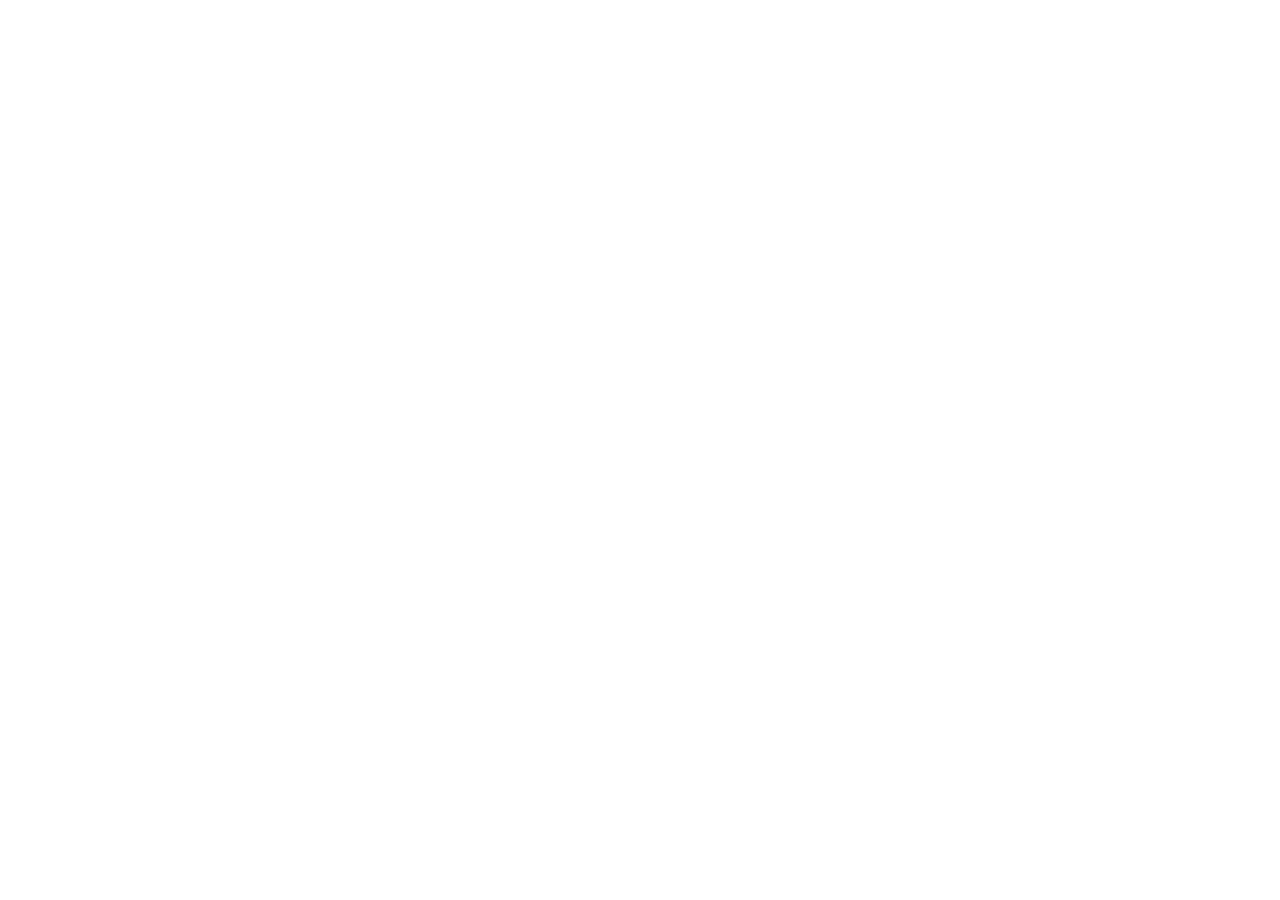
==== cliente/interfaz/index.html @ 5aaea363 "Modificado cómo se añade boostrap y añadida hoja propia" ====
<!DOCTYPE html>
<html>

<head>
	<meta charset="utf8">
	<meta name="viewport" content="width=device-width, initial-scale=1">
	<title>Interfaz de Frigorífico</title>
	<link rel="stylesheet" href="https://stackpath.bootstrapcdn.com/bootstrap/4.5.0/css/bootstrap.min.css" integrity="sha384-9aIt2nRpC12Uk9gS9baDl411NQApFmC26EwAOH8WgZl5MYYxFfc+NcPb1dKGj7Sk" crossorigin="anonymous">
	<link rel="stylesheet" href="style.css">
	<script src="../electro.js"></script>
	<script src="javascript.js"></script>
</head>

<body>
	<!-- 
	<button onclick="encenderLuzRefrigerador();">Encender luz refrigerador</button>
	<button onclick="apagarLuzRefrigerador();">Apagar luz refrigerador</button>
	-->


	<!-- NUESTROS SCRIPTS -->
	<script>
		//mostrarHora();
	</script>
	<!-- JAVASCRIPT BOOSTRAP -->
	<script src="https://code.jquery.com/jquery-3.5.1.slim.min.js" integrity="sha384-DfXdz2htPH0lsSSs5nCTpuj/zy4C+OGpamoFVy38MVBnE+IbbVYUew+OrCXaRkfj" crossorigin="anonymous"></script>
	<script src="https://cdn.jsdelivr.net/npm/popper.js@1.16.0/dist/umd/popper.min.js" integrity="sha384-Q6E9RHvbIyZFJoft+2mJbHaEWldlvI9IOYy5n3zV9zzTtmI3UksdQRVvoxMfooAo" crossorigin="anonymous"></script>
	<script src="https://stackpath.bootstrapcdn.com/bootstrap/4.5.0/js/bootstrap.min.js" integrity="sha384-OgVRvuATP1z7JjHLkuOU7Xw704+h835Lr+6QL9UvYjZE3Ipu6Tp75j7Bh/kR0JKI" crossorigin="anonymous"></script>

</body>

</html>
---- cliente/interfaz/style.css ----
html,
body {
  height: 100%
}
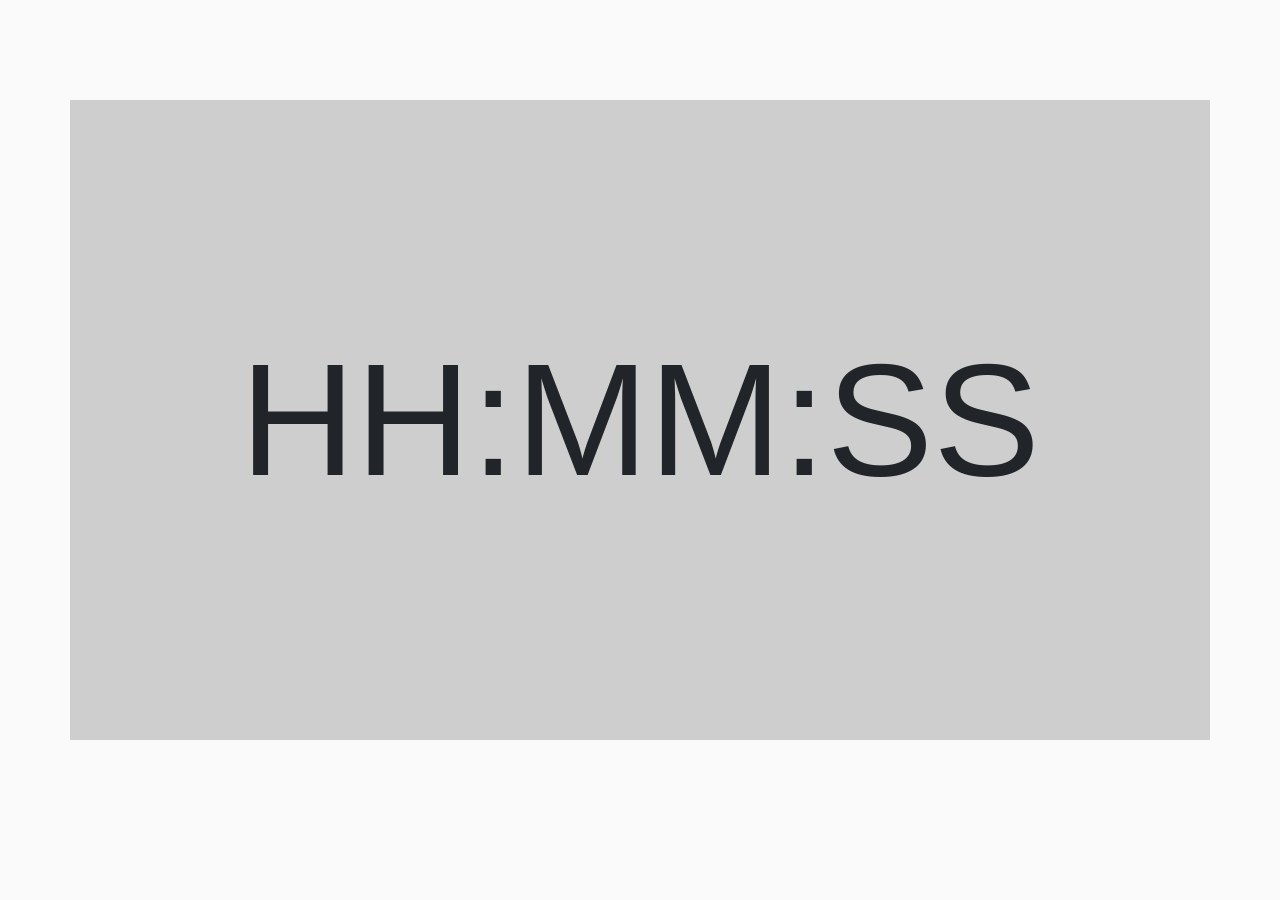
==== commit bbfdf424: "Estilo pantalla reloj terminado" ====
--- a/cliente/interfaz/index.html
+++ b/cliente/interfaz/index.html
@@ -16,7 +16,15 @@
 	<button onclick="encenderLuzRefrigerador();">Encender luz refrigerador</button>
 	<button onclick="apagarLuzRefrigerador();">Apagar luz refrigerador</button>
 	-->
-
+	<div class="container" id="pantallaReloj">
+		<div class="row h-100">
+			<div class="col-sm-12 my-auto">
+				<div class="card card-block w-40 mx-auto" id="horaReloj">
+					HH:MM:SS
+				</div>
+			</div>
+		</div>
+	  </div>
 
 	<!-- NUESTROS SCRIPTS -->
 	<script>
--- a/cliente/interfaz/style.css
+++ b/cliente/interfaz/style.css
@@ -1,4 +1,16 @@
-html,
 body {
-  height: 100%
+    background-color: #fafafa;
 }
+
+#pantallaReloj {
+    background-color: #cecece;
+    height: 40em;
+    margin-top: 100px;
+}
+
+#horaReloj {
+    background-color: #cecece;
+    text-align: center;
+    font-size: 10em;
+    border: none;
+}
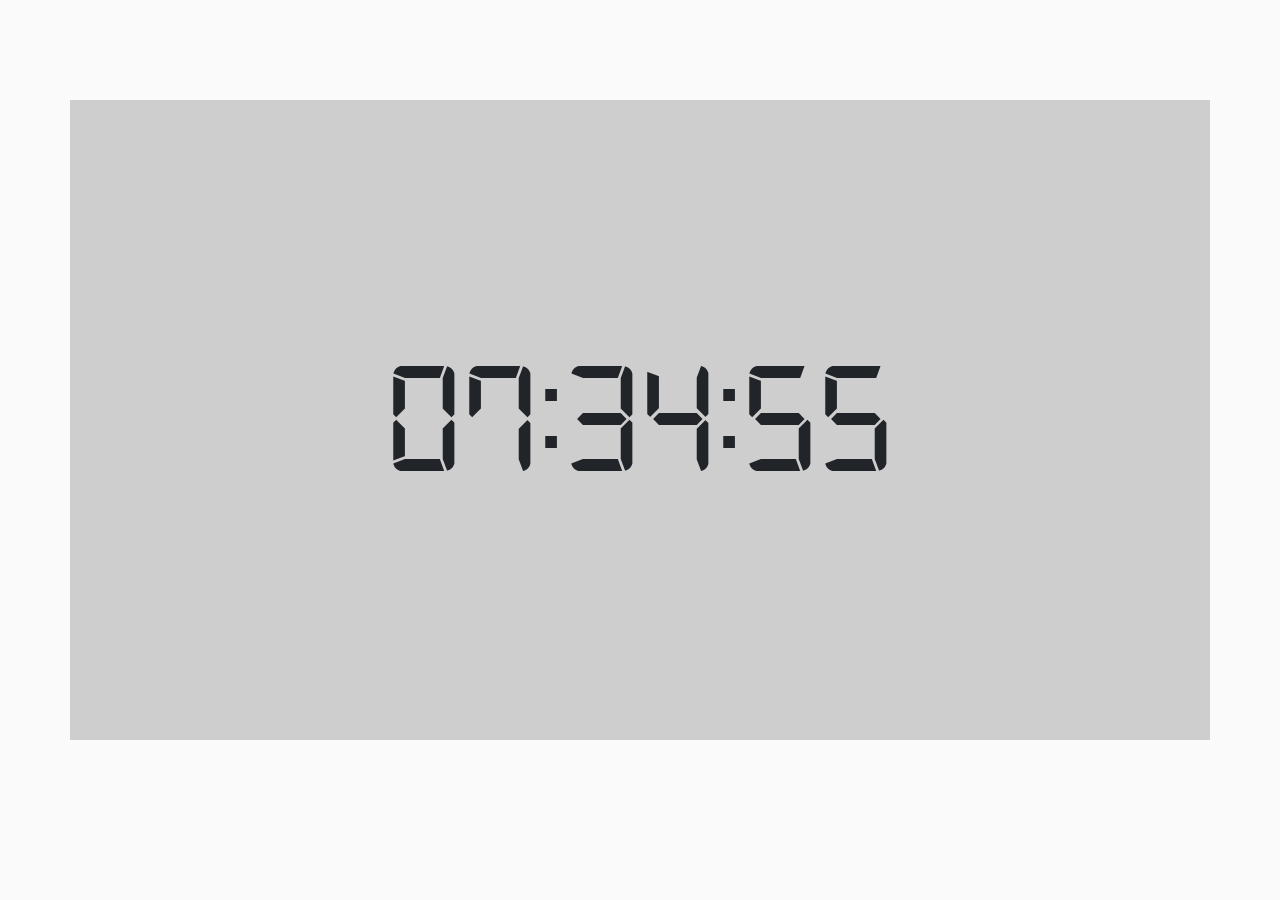
==== commit d8dbe0c0: "Pantalla inicial con reloj funcionando" ====
--- a/cliente/interfaz/index.html
+++ b/cliente/interfaz/index.html
@@ -28,7 +28,7 @@
 
 	<!-- NUESTROS SCRIPTS -->
 	<script>
-		//mostrarHora();
+		mostrarHora();
 	</script>
 	<!-- JAVASCRIPT BOOSTRAP -->
 	<script src="https://code.jquery.com/jquery-3.5.1.slim.min.js" integrity="sha384-DfXdz2htPH0lsSSs5nCTpuj/zy4C+OGpamoFVy38MVBnE+IbbVYUew+OrCXaRkfj" crossorigin="anonymous"></script>
--- a/cliente/interfaz/style.css
+++ b/cliente/interfaz/style.css
@@ -1,3 +1,8 @@
+@font-face {
+    font-family: 'Reloj';
+    src: url('fuentes/digital-7.ttf') format('truetype');
+}  
+
 body {
     background-color: #fafafa;
 }
@@ -13,4 +18,6 @@
     text-align: center;
     font-size: 10em;
     border: none;
+    font-family: 'Reloj';
+    
 }
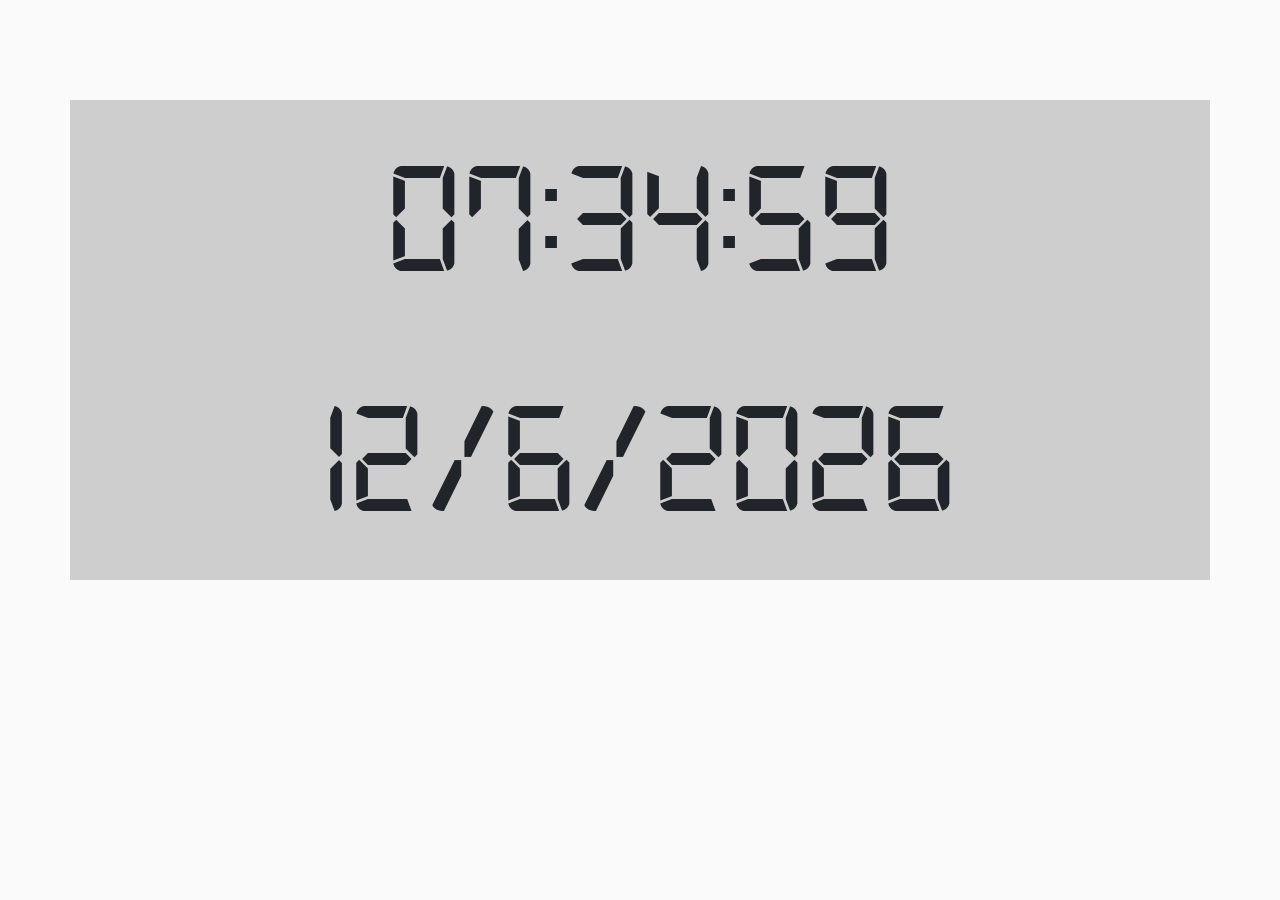
==== commit c42df5ee: "Reloj sale cuando no hay nada en pantalla" ====
--- a/cliente/interfaz/index.html
+++ b/cliente/interfaz/index.html
@@ -16,19 +16,21 @@
 	<button onclick="encenderLuzRefrigerador();">Encender luz refrigerador</button>
 	<button onclick="apagarLuzRefrigerador();">Apagar luz refrigerador</button>
 	-->
-	<div class="container" id="pantallaReloj">
-		<div class="row h-100">
+	<div class="container">
+
+		<!-- RELOJ QUE SOLO SE MUESTRA SI LA PANTALLA ESTÁ EN MODO 0 -->
+		<div class="row h-100" id="pantalla">
 			<div class="col-sm-12 my-auto">
-				<div class="card card-block w-40 mx-auto" id="horaReloj">
-					HH:MM:SS
-				</div>
+				<div class="card card-block w-40 mx-auto" id="horaReloj"></div>
+				<div class ="card card-block w-40 mx-auto" id="fechaReloj"></div>
 			</div>
 		</div>
-	  </div>
+	</div>
 
 	<!-- NUESTROS SCRIPTS -->
 	<script>
 		mostrarHora();
+		mostrarFecha();
 	</script>
 	<!-- JAVASCRIPT BOOSTRAP -->
 	<script src="https://code.jquery.com/jquery-3.5.1.slim.min.js" integrity="sha384-DfXdz2htPH0lsSSs5nCTpuj/zy4C+OGpamoFVy38MVBnE+IbbVYUew+OrCXaRkfj" crossorigin="anonymous"></script>
--- a/cliente/interfaz/style.css
+++ b/cliente/interfaz/style.css
@@ -7,7 +7,7 @@
     background-color: #fafafa;
 }
 
-#pantallaReloj {
+#pantalla {
     background-color: #cecece;
     height: 40em;
     margin-top: 100px;
@@ -19,5 +19,12 @@
     font-size: 10em;
     border: none;
     font-family: 'Reloj';
-    
+}
+
+#fechaReloj {
+    background-color: #cecece;
+    text-align: center;
+    font-size: 10em;
+    border: none;
+    font-family: 'Reloj';
 }
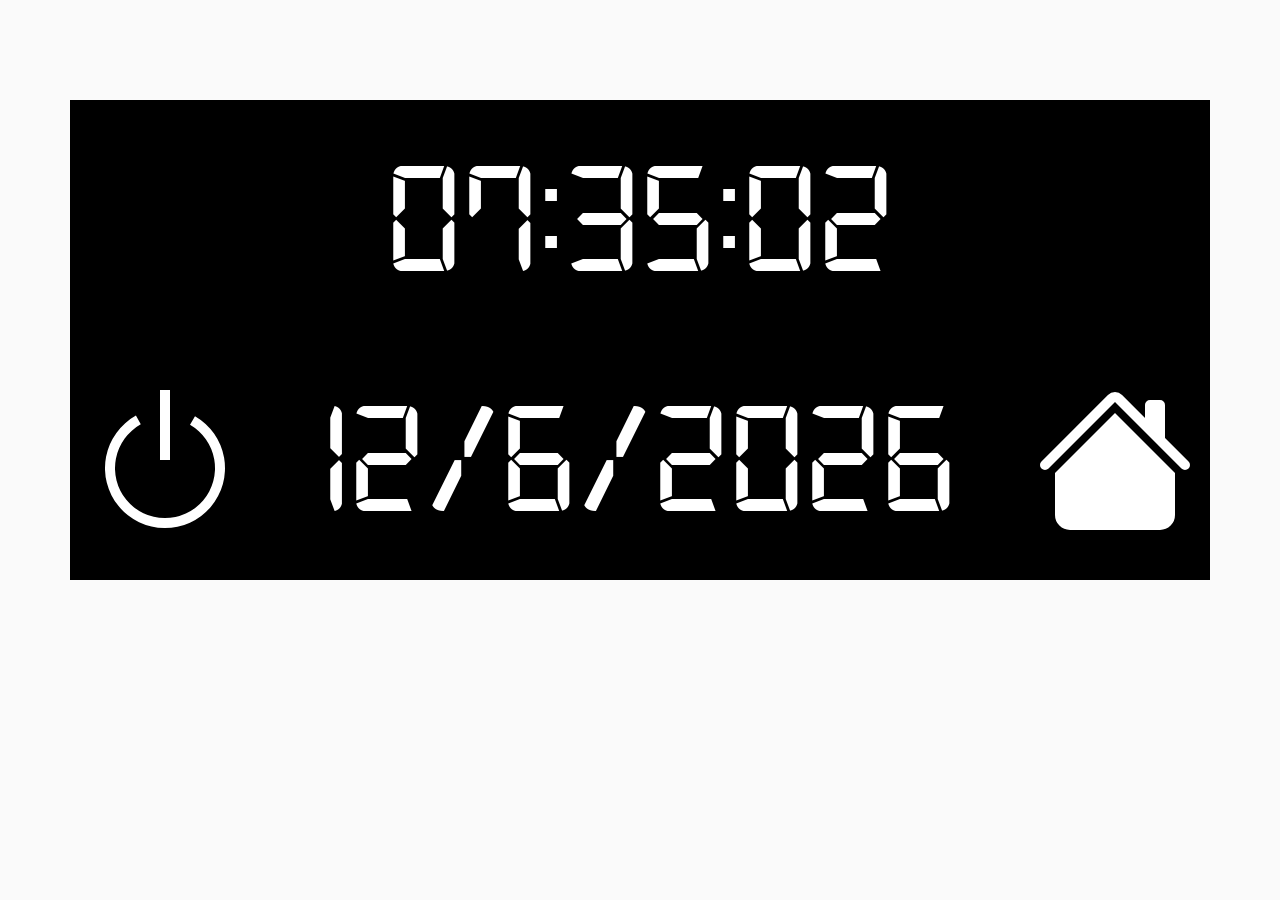
==== commit ddfdc414: "Pantalla reloj terminada" ====
--- a/cliente/interfaz/index.html
+++ b/cliente/interfaz/index.html
@@ -17,13 +17,32 @@
 	<button onclick="apagarLuzRefrigerador();">Apagar luz refrigerador</button>
 	-->
 	<div class="container">
-
 		<!-- RELOJ QUE SOLO SE MUESTRA SI LA PANTALLA ESTÁ EN MODO 0 -->
 		<div class="row h-100" id="pantalla">
-			<div class="col-sm-12 my-auto">
+			<div class="col-sm-12 my-auto divReloj">
 				<div class="card card-block w-40 mx-auto" id="horaReloj"></div>
+			</div>
+		</div>
+		<!-- ICONOS PARA BLOQUEAR PANTALLA Y PARA IR AL MENÚ + FECHA -->
+		<div class="row h-100 divReloj">
+			<div class="col-sm my-auto">
+				<svg class="bi bi-power" width="10em" height="10em" viewBox="0 0 16 16" fill="#ffffff" xmlns="http://www.w3.org/2000/svg">
+					<path fill-rule="evenodd" d="M5.578 4.437a5 5 0 1 0 4.922.044l.5-.866a6 6 0 1 1-5.908-.053l.486.875z"/>
+					<path fill-rule="evenodd" d="M7.5 8V1h1v7h-1z"/>
+				</svg>
+			</div>
+
+			<div class="col-8">
 				<div class ="card card-block w-40 mx-auto" id="fechaReloj"></div>
 			</div>
+
+			<div class="col-sm my-auto">
+				<svg class="bi bi-house-fill" width="10em" height="10em" viewBox="0 0 16 16" fill="#ffffff" xmlns="http://www.w3.org/2000/svg">
+					<path fill-rule="evenodd" d="M8 3.293l6 6V13.5a1.5 1.5 0 0 1-1.5 1.5h-9A1.5 1.5 0 0 1 2 13.5V9.293l6-6zm5-.793V6l-2-2V2.5a.5.5 0 0 1 .5-.5h1a.5.5 0 0 1 .5.5z"/>
+					<path fill-rule="evenodd" d="M7.293 1.5a1 1 0 0 1 1.414 0l6.647 6.646a.5.5 0 0 1-.708.708L8 2.207 1.354 8.854a.5.5 0 1 1-.708-.708L7.293 1.5z"/>
+				</svg>
+			</div>
+
 		</div>
 	</div>
 
--- a/cliente/interfaz/style.css
+++ b/cliente/interfaz/style.css
@@ -8,13 +8,16 @@
 }
 
 #pantalla {
-    background-color: #cecece;
+    /* background-color: #cecece; */
+    background-color: black;
     height: 40em;
     margin-top: 100px;
 }
 
 #horaReloj {
-    background-color: #cecece;
+    color: white;
+    /* background-color: #cecece; */
+    background-color: black;
     text-align: center;
     font-size: 10em;
     border: none;
@@ -22,9 +25,15 @@
 }
 
 #fechaReloj {
-    background-color: #cecece;
+    /* background-color: #cecece; */
+    background-color: black;
+    color: white;
     text-align: center;
     font-size: 10em;
     border: none;
     font-family: 'Reloj';
+}
+
+.divReloj {
+    background-color: black;
 }
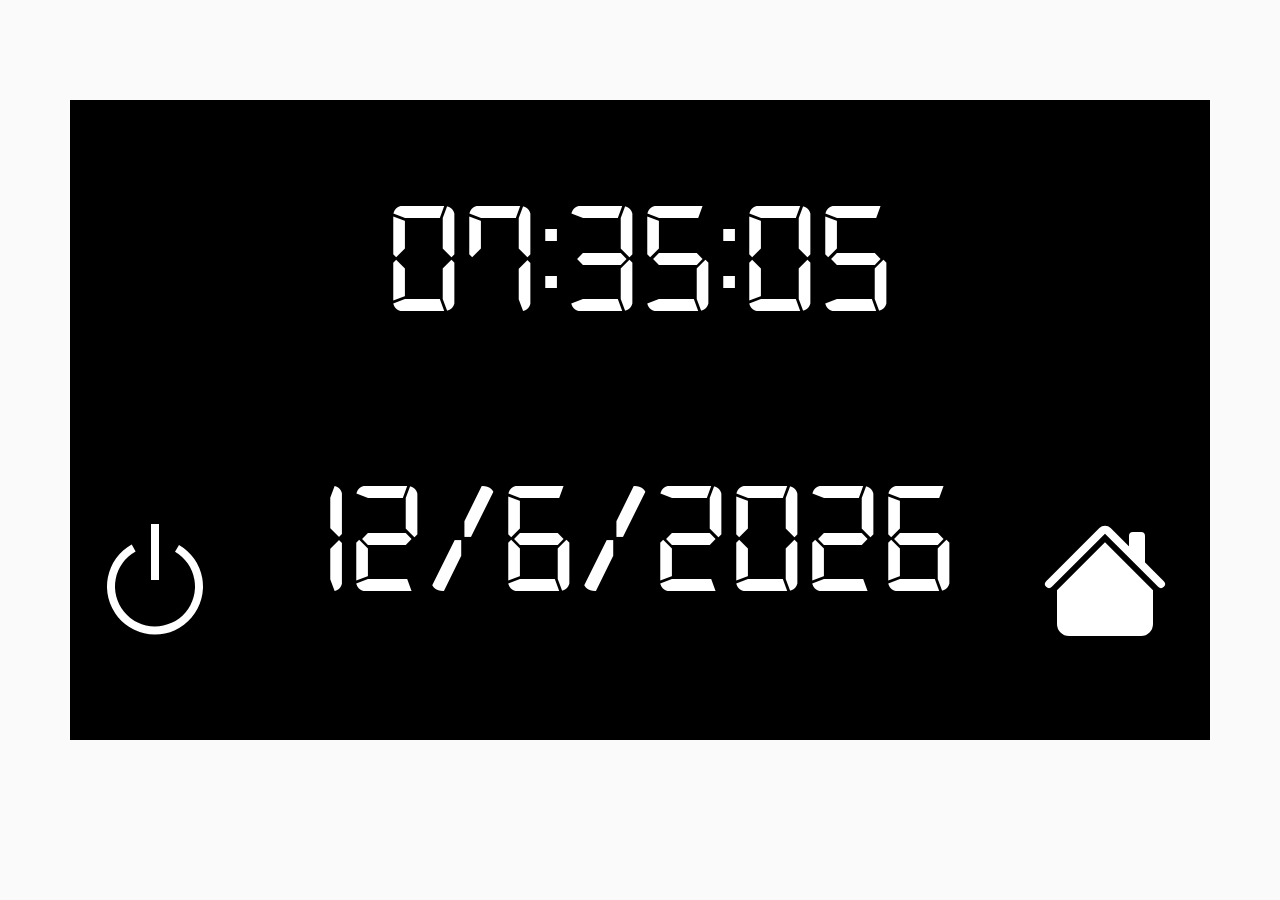
==== commit 9c915ad7: "Terminada parte 1 del reloj" ====
--- a/cliente/interfaz/index.html
+++ b/cliente/interfaz/index.html
@@ -16,7 +16,7 @@
 	<button onclick="encenderLuzRefrigerador();">Encender luz refrigerador</button>
 	<button onclick="apagarLuzRefrigerador();">Apagar luz refrigerador</button>
 	-->
-	<div class="container">
+	<div class="container" id="tamPantalla">
 		<!-- RELOJ QUE SOLO SE MUESTRA SI LA PANTALLA ESTÁ EN MODO 0 -->
 		<div class="row h-100" id="pantalla">
 			<div class="col-sm-12 my-auto divReloj">
@@ -25,22 +25,27 @@
 		</div>
 		<!-- ICONOS PARA BLOQUEAR PANTALLA Y PARA IR AL MENÚ + FECHA -->
 		<div class="row h-100 divReloj">
+			<!-- Botón apagado pantalla -->
 			<div class="col-sm my-auto">
-				<svg class="bi bi-power" width="10em" height="10em" viewBox="0 0 16 16" fill="#ffffff" xmlns="http://www.w3.org/2000/svg">
-					<path fill-rule="evenodd" d="M5.578 4.437a5 5 0 1 0 4.922.044l.5-.866a6 6 0 1 1-5.908-.053l.486.875z"/>
-					<path fill-rule="evenodd" d="M7.5 8V1h1v7h-1z"/>
-				</svg>
+				<button class="botonesInicio" onclick="cambiarEstadoPantalla();">
+					<svg class="bi bi-power" width="8em" height="8em" viewBox="0 0 16 16" fill="#ffffff" xmlns="http://www.w3.org/2000/svg">
+						<path fill-rule="evenodd" d="M5.578 4.437a5 5 0 1 0 4.922.044l.5-.866a6 6 0 1 1-5.908-.053l.486.875z"/>
+						<path fill-rule="evenodd" d="M7.5 8V1h1v7h-1z"/>
+					</svg>
+				</button>
 			</div>
-
+			<!-- Fecha -->
 			<div class="col-8">
 				<div class ="card card-block w-40 mx-auto" id="fechaReloj"></div>
 			</div>
-
+			<!-- Botón pantalla inicio -->
 			<div class="col-sm my-auto">
-				<svg class="bi bi-house-fill" width="10em" height="10em" viewBox="0 0 16 16" fill="#ffffff" xmlns="http://www.w3.org/2000/svg">
-					<path fill-rule="evenodd" d="M8 3.293l6 6V13.5a1.5 1.5 0 0 1-1.5 1.5h-9A1.5 1.5 0 0 1 2 13.5V9.293l6-6zm5-.793V6l-2-2V2.5a.5.5 0 0 1 .5-.5h1a.5.5 0 0 1 .5.5z"/>
-					<path fill-rule="evenodd" d="M7.293 1.5a1 1 0 0 1 1.414 0l6.647 6.646a.5.5 0 0 1-.708.708L8 2.207 1.354 8.854a.5.5 0 1 1-.708-.708L7.293 1.5z"/>
-				</svg>
+				<button class="botonesInicio">
+					<svg class="bi bi-house-fill botonesInicio" width="8em" height="8em" viewBox="0 0 16 16" fill="#ffffff" xmlns="http://www.w3.org/2000/svg">
+						<path fill-rule="evenodd" d="M8 3.293l6 6V13.5a1.5 1.5 0 0 1-1.5 1.5h-9A1.5 1.5 0 0 1 2 13.5V9.293l6-6zm5-.793V6l-2-2V2.5a.5.5 0 0 1 .5-.5h1a.5.5 0 0 1 .5.5z"/>
+						<path fill-rule="evenodd" d="M7.293 1.5a1 1 0 0 1 1.414 0l6.647 6.646a.5.5 0 0 1-.708.708L8 2.207 1.354 8.854a.5.5 0 1 1-.708-.708L7.293 1.5z"/>
+					</svg>
+				</button>
 			</div>
 
 		</div>
--- a/cliente/interfaz/style.css
+++ b/cliente/interfaz/style.css
@@ -10,10 +10,14 @@
 #pantalla {
     /* background-color: #cecece; */
     background-color: black;
-    height: 40em;
+    /* height: 60em; */
     margin-top: 100px;
 }
 
+#tamPantalla
+{
+    height: 20em;
+}
 #horaReloj {
     color: white;
     /* background-color: #cecece; */
@@ -36,4 +40,12 @@
 
 .divReloj {
     background-color: black;
+}
+
+.botonesInicio {
+    background-color: rgba(0, 0, 0, 0);
+    border: none;
+}
+.botonesInicio:focus {
+    outline-color: rgb(184, 184, 184);
 }
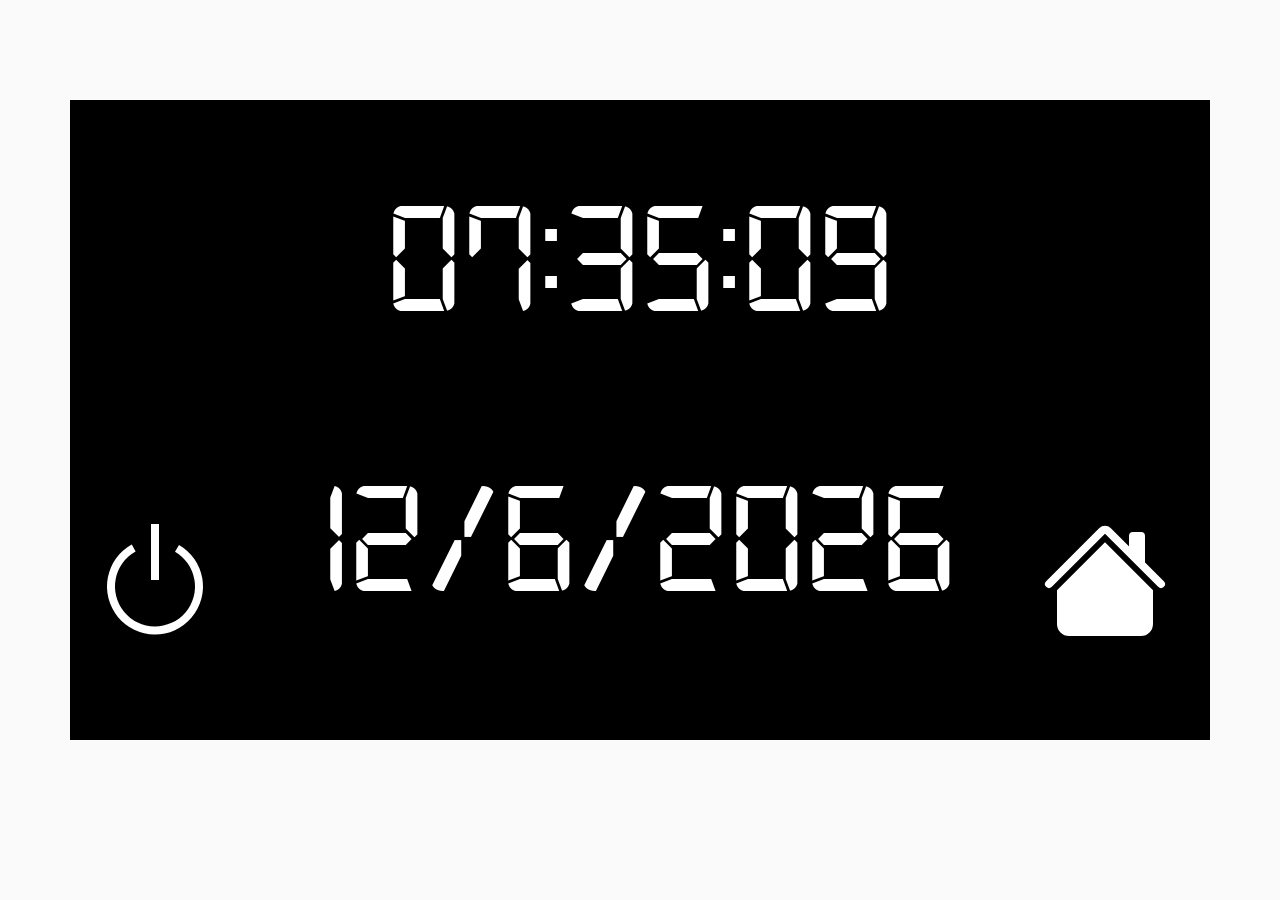
==== commit 7ac43007: "Pantalla menu empezada" ====
--- a/cliente/interfaz/index.html
+++ b/cliente/interfaz/index.html
@@ -10,6 +10,8 @@
 	<script src="../electro.js"></script>
 	<script src="javascript.js"></script>
 </head>
+
+
 
 <body>
 	<!-- 
@@ -40,7 +42,7 @@
 			</div>
 			<!-- Botón pantalla inicio -->
 			<div class="col-sm my-auto">
-				<button class="botonesInicio">
+				<button class="botonesInicio" onclick="irMenuInicio();">
 					<svg class="bi bi-house-fill botonesInicio" width="8em" height="8em" viewBox="0 0 16 16" fill="#ffffff" xmlns="http://www.w3.org/2000/svg">
 						<path fill-rule="evenodd" d="M8 3.293l6 6V13.5a1.5 1.5 0 0 1-1.5 1.5h-9A1.5 1.5 0 0 1 2 13.5V9.293l6-6zm5-.793V6l-2-2V2.5a.5.5 0 0 1 .5-.5h1a.5.5 0 0 1 .5.5z"/>
 						<path fill-rule="evenodd" d="M7.293 1.5a1 1 0 0 1 1.414 0l6.647 6.646a.5.5 0 0 1-.708.708L8 2.207 1.354 8.854a.5.5 0 1 1-.708-.708L7.293 1.5z"/>
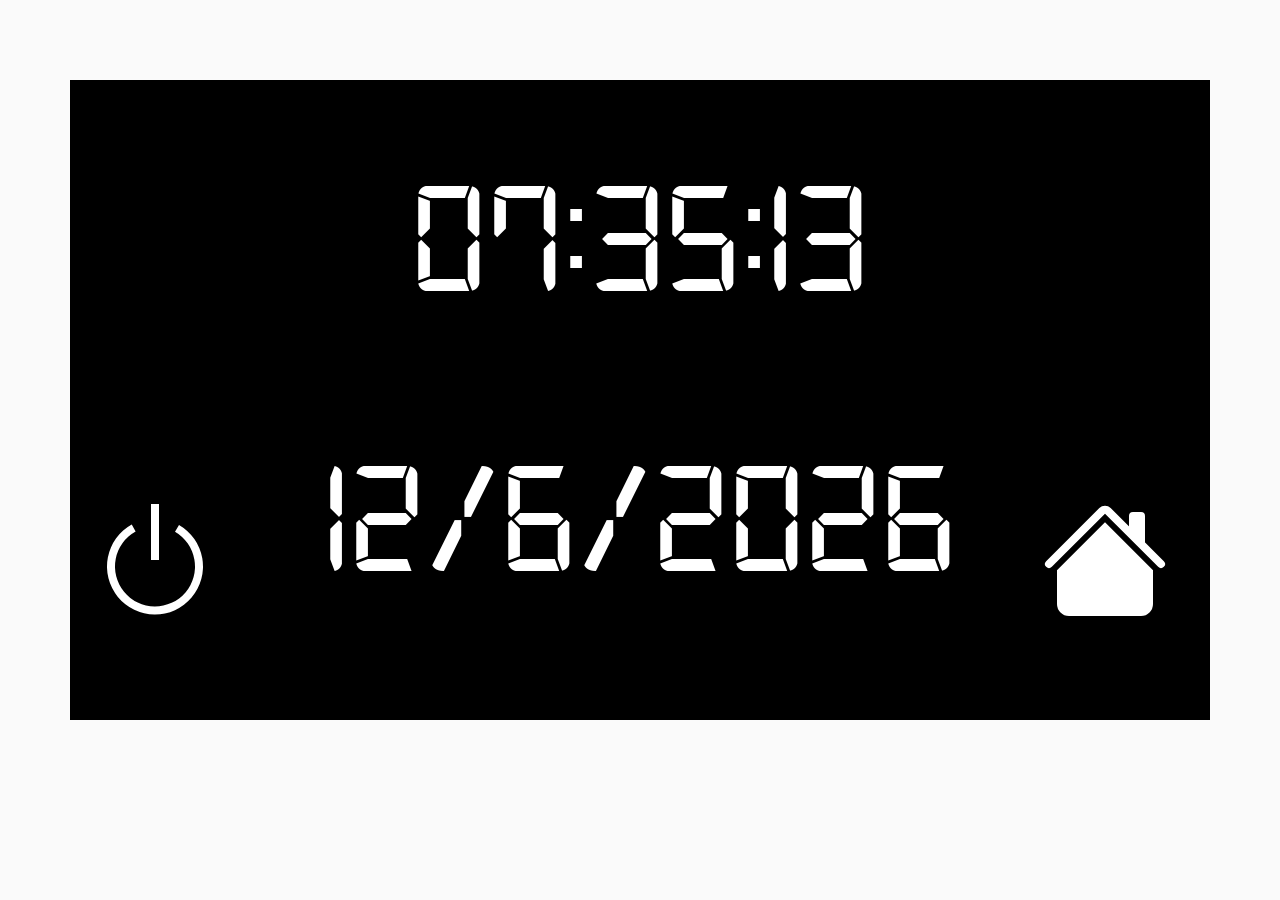
==== commit 323436ba: "Se puede cambiar el color al icono de la alerta" ====
--- a/cliente/interfaz/index.html
+++ b/cliente/interfaz/index.html
@@ -55,7 +55,7 @@
 
 	<!-- NUESTROS SCRIPTS -->
 	<script>
-		mostrarHora();
+		mostrarHoraInicio();
 		mostrarFecha();
 	</script>
 	<!-- JAVASCRIPT BOOSTRAP -->
--- a/cliente/interfaz/style.css
+++ b/cliente/interfaz/style.css
@@ -8,15 +8,15 @@
 }
 
 #pantalla {
-    /* background-color: #cecece; */
     background-color: black;
-    /* height: 60em; */
-    margin-top: 100px;
 }
 
 #tamPantalla
-{
+{    
+    position: relative;
+    top: 5em;
     height: 20em;
+    background-color: black;
 }
 #horaReloj {
     color: white;
@@ -48,4 +48,6 @@
 }
 .botonesInicio:focus {
     outline-color: rgb(184, 184, 184);
-}+}
+
+
